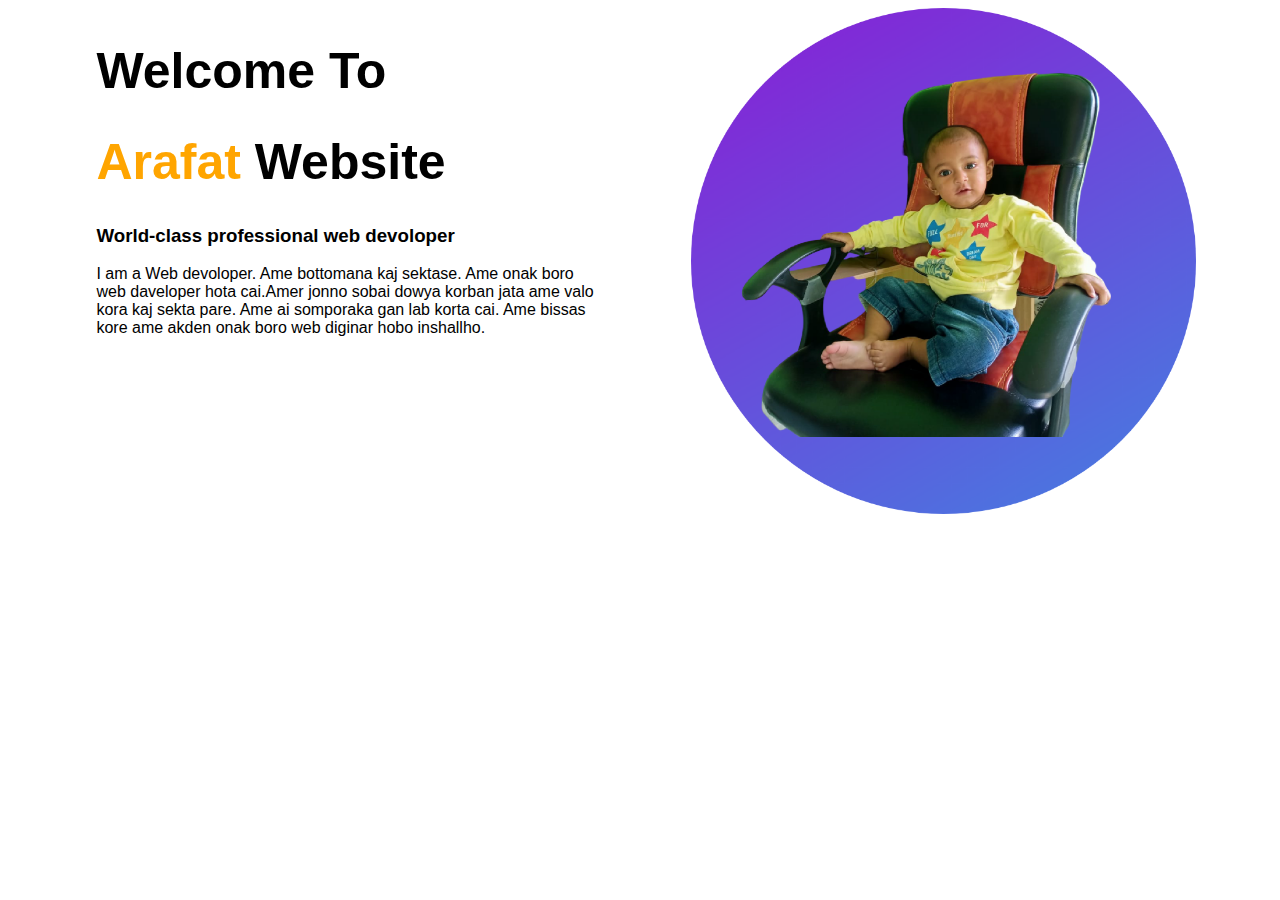
==== index.html @ b59d7339 "first commit" ====
<!DOCTYPE html>
<html lang="en">
<head>
    <meta charset="UTF-8">
    <meta name="viewport" content="width=device-width, initial-scale=1.0">
    <title>Arafat</title>
    <link href="Poppins.zip - ZIP archive, unpacked size 4,132,619 bytes" rel="sans-serif">
    <link rel="stylesheet" href="style.css">
</head>
<body>
    <section>
        <div class="half-width">
    <h1>Welcome To</h1>
    <h1><span class="name-highlight">Arafat</span> Website</h1>
    <h3>World-class professional web devoloper</h3>
    <p>I am a Web devoloper. Ame bottomana kaj sektase. Ame onak boro web daveloper hota cai.Amer jonno sobai dowya korban jata ame valo kora kaj sekta pare. Ame ai somporaka gan lab korta cai. Ame bissas kore ame akden onak boro web diginar hobo inshallho.
    </p>
    </div>
    <div class="half-width">
    <img src="image 1-2.png" alt="">
    </div>
    </section>
</body>
</html>
---- style.css ----
body{
    font-family: 'poppins', sans-serif; 
}

h1{
    font-size: 50px;
}
.name-highlight{
    color: orange;
}
.half-width{
    width: 40%;
    float: left;
    margin-left: 5%;
    padding-left: 2%;
}
.half-width img{
    width: 100%;
}
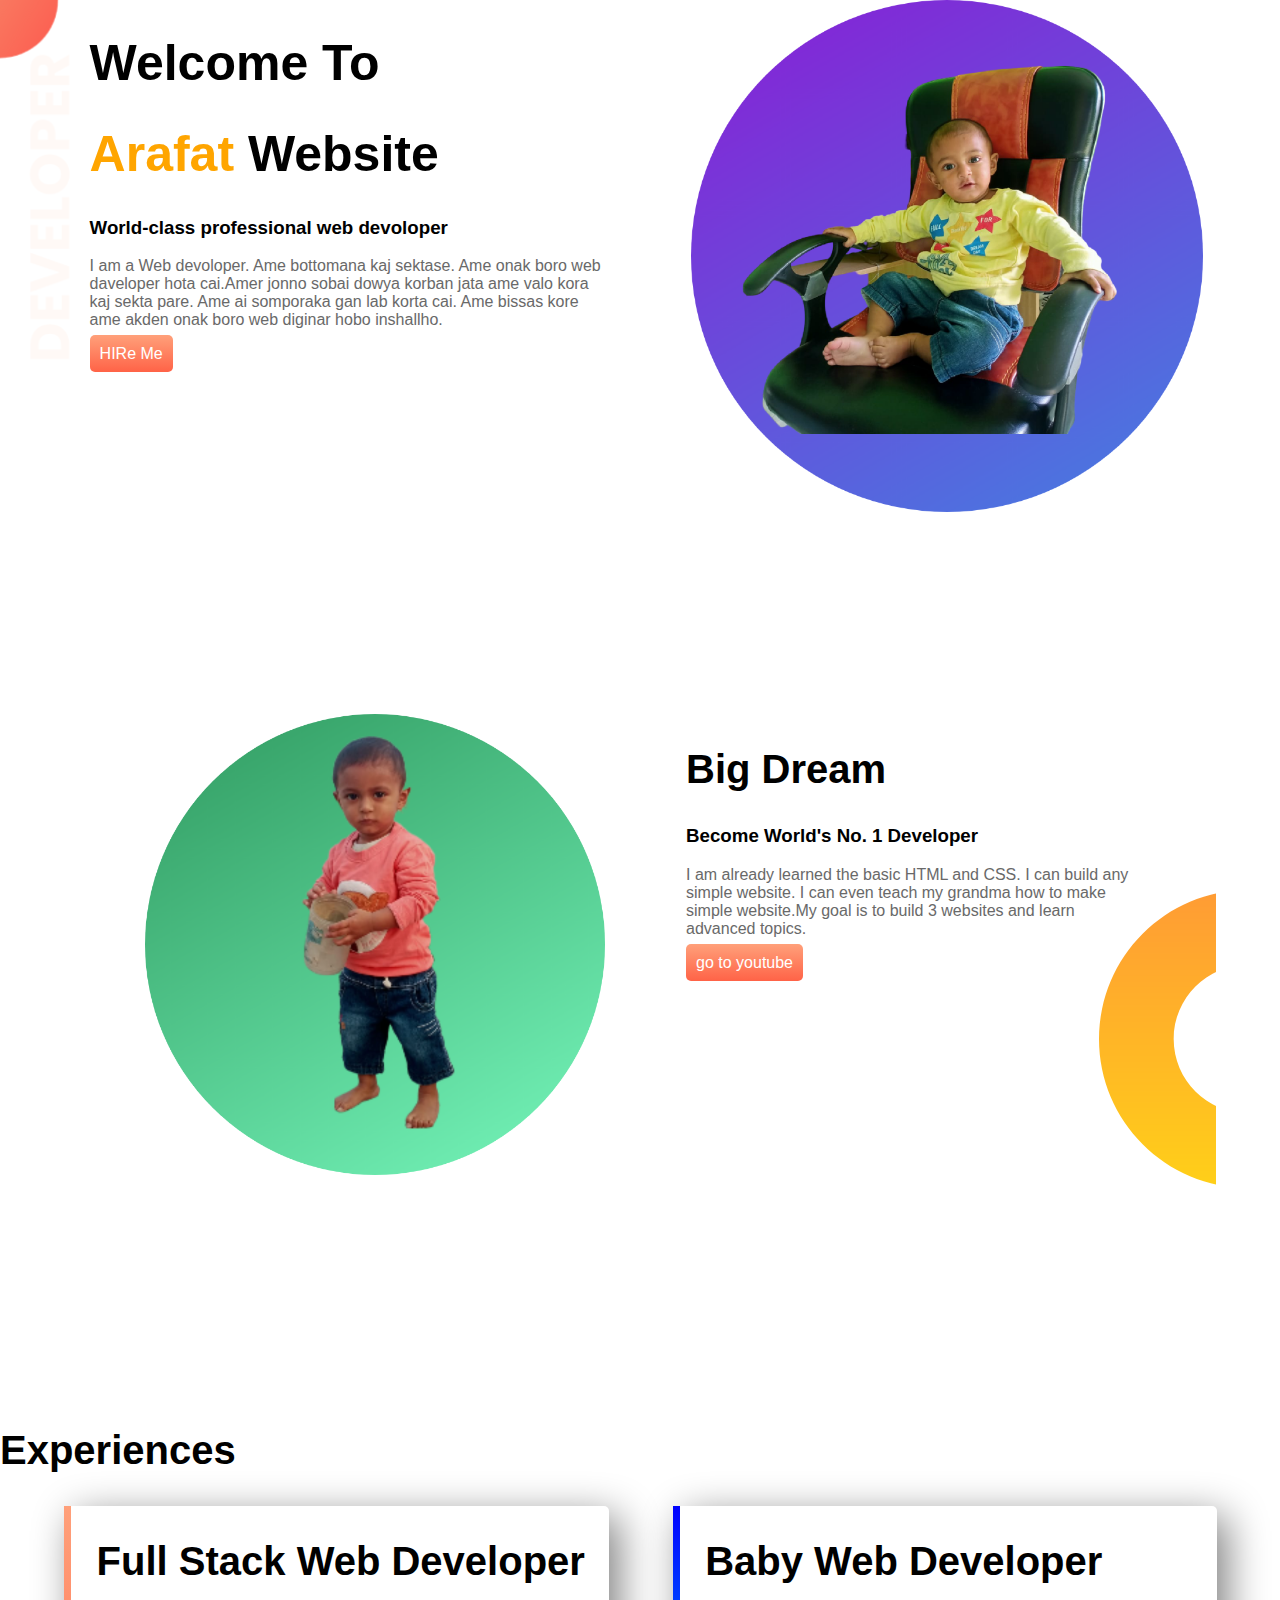
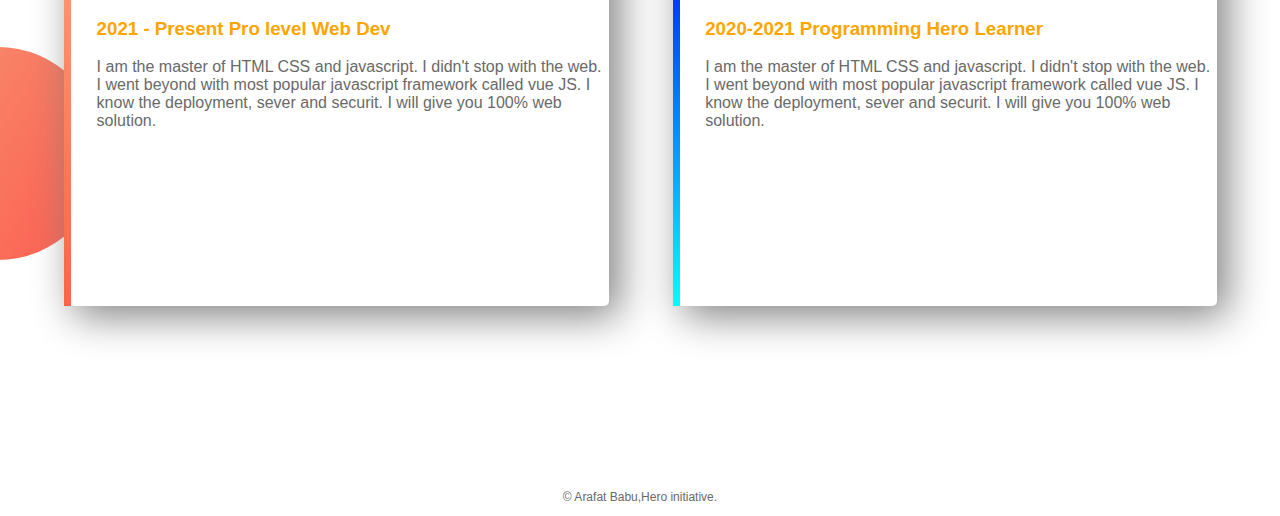
==== commit 44e4d42b: "Finished my first ever website" ====
--- a/index.html
+++ b/index.html
@@ -8,17 +8,47 @@
     <link rel="stylesheet" href="style.css">
 </head>
 <body>
-    <section>
+    <section class="top-banner">
         <div class="half-width">
     <h1>Welcome To</h1>
-    <h1><span class="name-highlight">Arafat</span> Website</h1>
+    <h1><span class="orange-highlight">Arafat</span> Website</h1>
     <h3>World-class professional web devoloper</h3>
     <p>I am a Web devoloper. Ame bottomana kaj sektase. Ame onak boro web daveloper hota cai.Amer jonno sobai dowya korban jata ame valo kora kaj sekta pare. Ame ai somporaka gan lab korta cai. Ame bissas kore ame akden onak boro web diginar hobo inshallho.
     </p>
+     <a class="link-button" target="_blank" href="https://github.com/mdabgal/Aaa">HIRe Me</a>
     </div>
     <div class="half-width">
     <img src="image 1-2.png" alt="">
     </div>
     </section>
+    <section class="dream-area">
+        <div class="half-width">
+          <img src="image 4.png" alt=""> 
+        </div>
+        <div class="half-width">
+            <h2>Big Dream</h2>
+            <h3>Become World's No. 1 Developer</h3>
+            <p>I am already learned the basic HTML and CSS. I can build any simple website. I can even teach my grandma how to make simple website.My goal is to build 3 websites and learn advanced topics.</p>
+            <a class="link-button" target="_blank" href="https://www.youtube.com/watch?v=XpVo2UX1GtI&list=RDEMhdITv4ynjlp43l-22vpHGw&start_radio=1">go to youtube</a>
+        </div>
+    </section>
+    
+    <section class="experience-area">
+        <h2>Experiences</h2>
+       <div id="full-stack" class="half-width single-experience">
+        <h2>Full Stack Web Developer</h2>
+        <h3 class="orange-highlight">2021 - Present Pro level Web Dev</h3>
+        <p>I am the master of HTML CSS and javascript. I didn't stop with the web. I went beyond with most popular javascript framework called vue JS. I know the deployment, sever and securit. I will give you 100% web solution. </p>
+       </div>
+       <div id="baby-web" class="half-width single-experience">
+        <h2>Baby Web Developer</h2>
+        <h3 class="orange-highlight">2020-2021 Programming Hero Learner</h3>
+        <p>I am the master of HTML CSS and javascript. I didn't stop with the web. I went beyond with most popular javascript framework called vue JS. I know the deployment, sever and securit. I will give you 100% web solution.</p>
+       </div> 
+
+    </section>
+    <footer>
+        <p>&copy; Arafat Babu,Hero initiative.</p>
+    </footer>
 </body>
 </html>--- a/style.css
+++ b/style.css
@@ -1,11 +1,18 @@
 body{
+    margin:0px ;
     font-family: 'poppins', sans-serif; 
 }
 
 h1{
     font-size: 50px;
 }
-.name-highlight{
+h2{
+    font-size: 40px;
+}
+p{
+    color: dimgray;
+}
+.orange-highlight{
     color: orange;
 }
 .half-width{
@@ -16,4 +23,53 @@
 }
 .half-width img{
     width: 100%;
+}
+.top-banner{
+
+    background-image: url("top-banner.png");
+    background-repeat: no-repeat;
+}
+section{
+    height: 500px;
+    padding-bottom: 150px;
+}
+.link-button{
+   text-decoration: none; 
+   background-image: linear-gradient(180deg, lightsalmon, tomato);
+   padding:10px 10px ;
+   border-radius: 5px;
+   color: white;
+   font-weight: 700px;
+}
+.dream-area{
+background-image: url(dream-bg.png);
+background-repeat: no-repeat; 
+background-position: right;
+margin: 5%;
+}
+.single-experience{
+    box-shadow: 10px 10px 40px gray;
+    border-radius: 5px;
+    height: 80%;
+    background-color: white;
+
+}
+.experience-area{
+    background-image: url("exp-bg.png");
+    background-repeat: no-repeat;
+    background-position: left;
+}
+#full-stack{
+    border-left: 7px solid;
+    border-image: linear-gradient(180deg, lightsalmon, tomato);
+    border-image-slice: 1;
+}
+#baby-web{
+    border-left: 7px solid;
+    border-image: linear-gradient(180deg, blue, cyan );
+    border-image-slice: 1;
+}
+footer p{
+   text-align: center; 
+   font-size: 12px;
 }